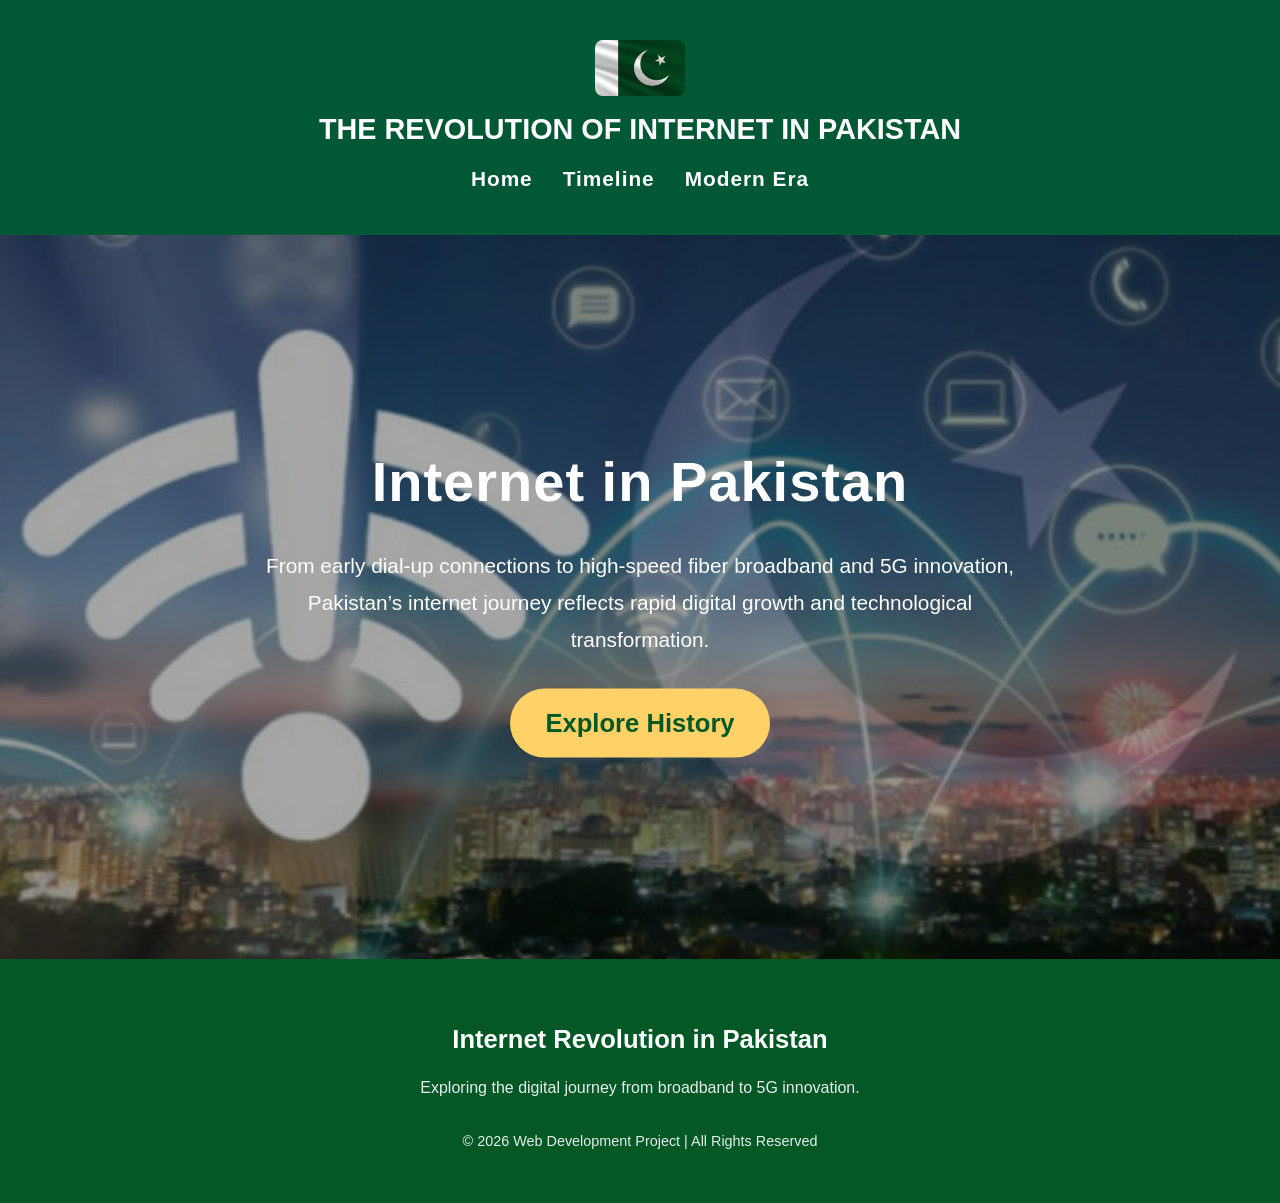
==== index.html @ 1b8028b3 "Add files via upload" ====
<!doctype html>
<html lang="en">
  <head>
    <meta charset="UTF-8" />
    <title>The revolution of internet in pakistan</title>
    <link rel="stylesheet" href="css/style.css" />
  </head>
  <body>
    <header>
      <nav>
        <img
          src="images/Pakistan-flag.jpg"
          alt="Flag of Pakistan"
          class="nav-flag"
        />
        <h1>THE REVOLUTION OF INTERNET IN PAKISTAN</h1>
        <ul>
          <li><a href="index.html">Home</a></li>
          <li><a href="timeline.html">Timeline</a></li>
          <li><a href="modern.html">Modern Era</a></li>
        </ul>
      </nav>
    </header>

    <main>
      <section class="hero-section">
        <img src="images/homeimg.jpg" alt="Internet in Pakistan" class="hero-image">

        <div class="hero-text">
          <h2>Internet in Pakistan</h2>
          <p>
            From early dial-up connections to high-speed fiber broadband and 5G innovation,
            Pakistan’s internet journey reflects rapid digital growth and technological transformation.
          </p>
          <a href="timeline.html" class="hero-btn">Explore History</a>
        </div>
      </section>
    </main>

    <script src="js/script.js"></script>
  </body>
  <footer class="footer">
    <div class="footer-container">
        <h3>Internet Revolution in Pakistan</h3>
        <p>Exploring the digital journey from broadband to 5G innovation.</p>
        <p class="footer-bottom">
            © 2026 Web Development Project | All Rights Reserved
        </p>
    </div>
</footer>
</html>
---- css/style.css ----
/* =========================
   GLOBAL STYLES
========================= */

* {
    margin: 0;
    padding: 0;
    box-sizing: border-box;
}

body {
    font-family: 'Segoe UI', Tahoma, sans-serif;
    background-color: #f4f6f9;
    color: #343333;
    line-height: 1.6;
}

/* =========================
   NAVIGATION
========================= */

nav {
    background: #015834;
    padding: 40px 40px;
    text-align: center;
}

nav h1 {
    color: #ffffff;
    margin: 10px 0;
    font-size: 1.8rem;
}

.nav-flag {
    width: 90px;
    height: auto;
    display: block;
    margin: 0 auto 10px auto;
}

nav ul {
    list-style: none;
    display: flex;
    justify-content: center;
    gap: 30px;
    margin-top: 10px;
}

nav ul li a {
    position: relative;
    color: white;
    text-decoration: none;
    font-size: 1.3rem;
    font-weight: 600;
    letter-spacing: 1px;
    padding-bottom: 5px;
    transition: color 0.3s ease;
}

/* Create hidden underline */
nav ul li a::after {
    content: '';
    position: absolute;
    left: 0;
    bottom: 0;
    width: 0%;
    height: 3px;
    background: #ffd166;   /* underline color */
    transition: width 0.3s ease;
}

/* On hover */
nav ul li a:hover::after {
    width: 100%;
}

nav ul li a:hover {
    color: #ffd166;
}

nav ul li a:focus {
    outline: 3px solid #ffd166;
    outline-offset: 3px;
}

/* =========================
   HERO SECTION (PRO VERSION)
========================= */

/* =========================
   PROFESSIONAL HERO SECTION
========================= */
nav h1 {
    color: #fefdfd;
    margin: 10px 0;
    font-size: 1.8rem;
    text-align: center;
}

.hero-section {
    position: relative;
    width: 100%;
    margin: 0;
    padding: 0;
}

/* Remove box width limit */
.hero-box {
    position: relative;
    width: 100%;
    height: 600px;  /* strong hero height */
    overflow: hidden;
}

/* Hero Image */
.hero-image {
    width: 100%;
    height: 100%;
    object-fit: cover;
    filter: brightness(65%);
    display: block;
}

/* Overlay Text */
.hero-text {
    position: absolute;
    top: 50%;
    left: 50%;
    transform: translate(-50%, -50%);
    text-align: center;
    color: white;
    width: 90%;
    max-width: 800px;
}

.hero-text h2 {
    font-size: 3.5rem;
    font-weight: 700;
    margin-bottom: 20px;
    letter-spacing: 1px;
}

.hero-text p {
    font-size: 1.3rem;
    line-height: 1.8;
}
body {
    margin: 0;
}

header {
    margin: 0;
}
/* =========================
   HERO BUTTON
========================= */

.hero-btn {
    display: inline-block;
    margin-top: 30px;
    padding: 14px 35px;
    background: #ffd166;
    color: #035826;
    font-size: 1.6rem;
    font-weight: 600;
    text-decoration: none;
    border-radius: 50px;
    transition: all 0.3s ease;
}

/* Hover Effect */
.hero-btn:hover {
    background: white;
    transform: translateY(-4px);
    box-shadow: 0 10px 25px rgba(0, 0, 0, 0.2);
}

/* =========================
   EVENT CARD DESIGN
========================= */

.event-card {
    background: white;
    padding: 40px;              
    border-radius: 16px;        
    box-shadow: 0 10px 25px rgba(0, 0, 0, 0.08);
    transition: transform 0.3s ease, box-shadow 0.3s ease;
    min-height: 350px;          /* makes box taller */
}

.event-card h3 {
    margin-bottom: 10px;
    color: #035826;
    font-size: 1.75rem;
}

.event-card p {
    font-size: 1.35rem;
    color: #555;
}

.event-card:hover {
    transform: translateY(-8px);
    box-shadow: 0 12px 25px rgba(0, 0, 0, 0.12);
}
.event-image {
    width: 60%;
    height: 200px;
    object-fit: cover;
    border-radius: 8px;
    margin-bottom: 15px;
}
.event-card {
    position: relative;
}

/* Left column dots */
.event-card:nth-child(odd)::before {
    content: '';
    position: absolute;
    top: 30px;
    right: -22px;
    width: 15px;
    height: 15px;
    background: white;
    border: 4px solid #035826;
    border-radius: 50%;
}

/* Right column dots */
.event-card:nth-child(even)::before {
    content: '';
    position: absolute;
    top: 30px;
    left: -22px;
    width: 15px;
    height: 15px;
    background: white;
    border: 4px solid #035826;
    border-radius: 50%;
}
.timeline-container {
    position: relative;   
    display: grid;
    grid-template-columns: repeat(2, 1fr);
    gap: 40px;
    max-width: 95%;
    margin: 80px auto;
}
.timeline-container::after {
    content: '';
    position: absolute;
    top: 0;
    bottom: 0;
    left: 50%;
    transform: translateX(-50%);
    width: 4px;
    background: #035826;
}
/* =========================
   FOOTER
========================= */

.footer {
    background: #035826;
    color: white;
    padding: 60px 20px 30px;
    margin-top: 0px;
}

.footer-container {
    max-width: 1100px;
    margin: auto;
    text-align: center;
}

.footer h3 {
    margin-bottom: 15px;
    font-size: 1.6rem;
}

.footer p {
    opacity: 0.9;
    margin-bottom: 20px;
}

.footer-links {
    margin: 20px 0;
}

.footer-links a {
    color: #ffd166;
    text-decoration: none;
    margin: 0px;
    font-weight: 600;
    transition: 0.3s ease;
}

.footer-links a:hover {
    color: white;
}

.footer-bottom {
    margin-top: 30px;
    font-size: 0.9rem;
    opacity: 0.7;
}

/* =========================
   MODERN PAGE SECTION
========================= */

.modern-section {
    background: white;
    margin: 30px auto;
    padding: 30px;
    max-width: 500px;
    border-radius: 12px;
    box-shadow: 0 6px 18px rgba(0, 0, 0, 0.05);
}

.modern-section h2 {
    color: #118ab2;
    margin-bottom: 10px;
}


/* =========================
   GENERAL IMAGES (NOT HERO)
========================= */

img:not(.hero-image) {
    max-width: 100%;
    height: auto;
    border-radius: 8px;
}

/* =========================
   RESPONSIVE DESIGN
========================= */

@media (max-width: 768px) {
    .timeline-container {
        grid-template-columns: 1fr;
    }

    .timeline-container::after {
        display: none;
    }

    .event-card::before {
        display: none;
    }
}
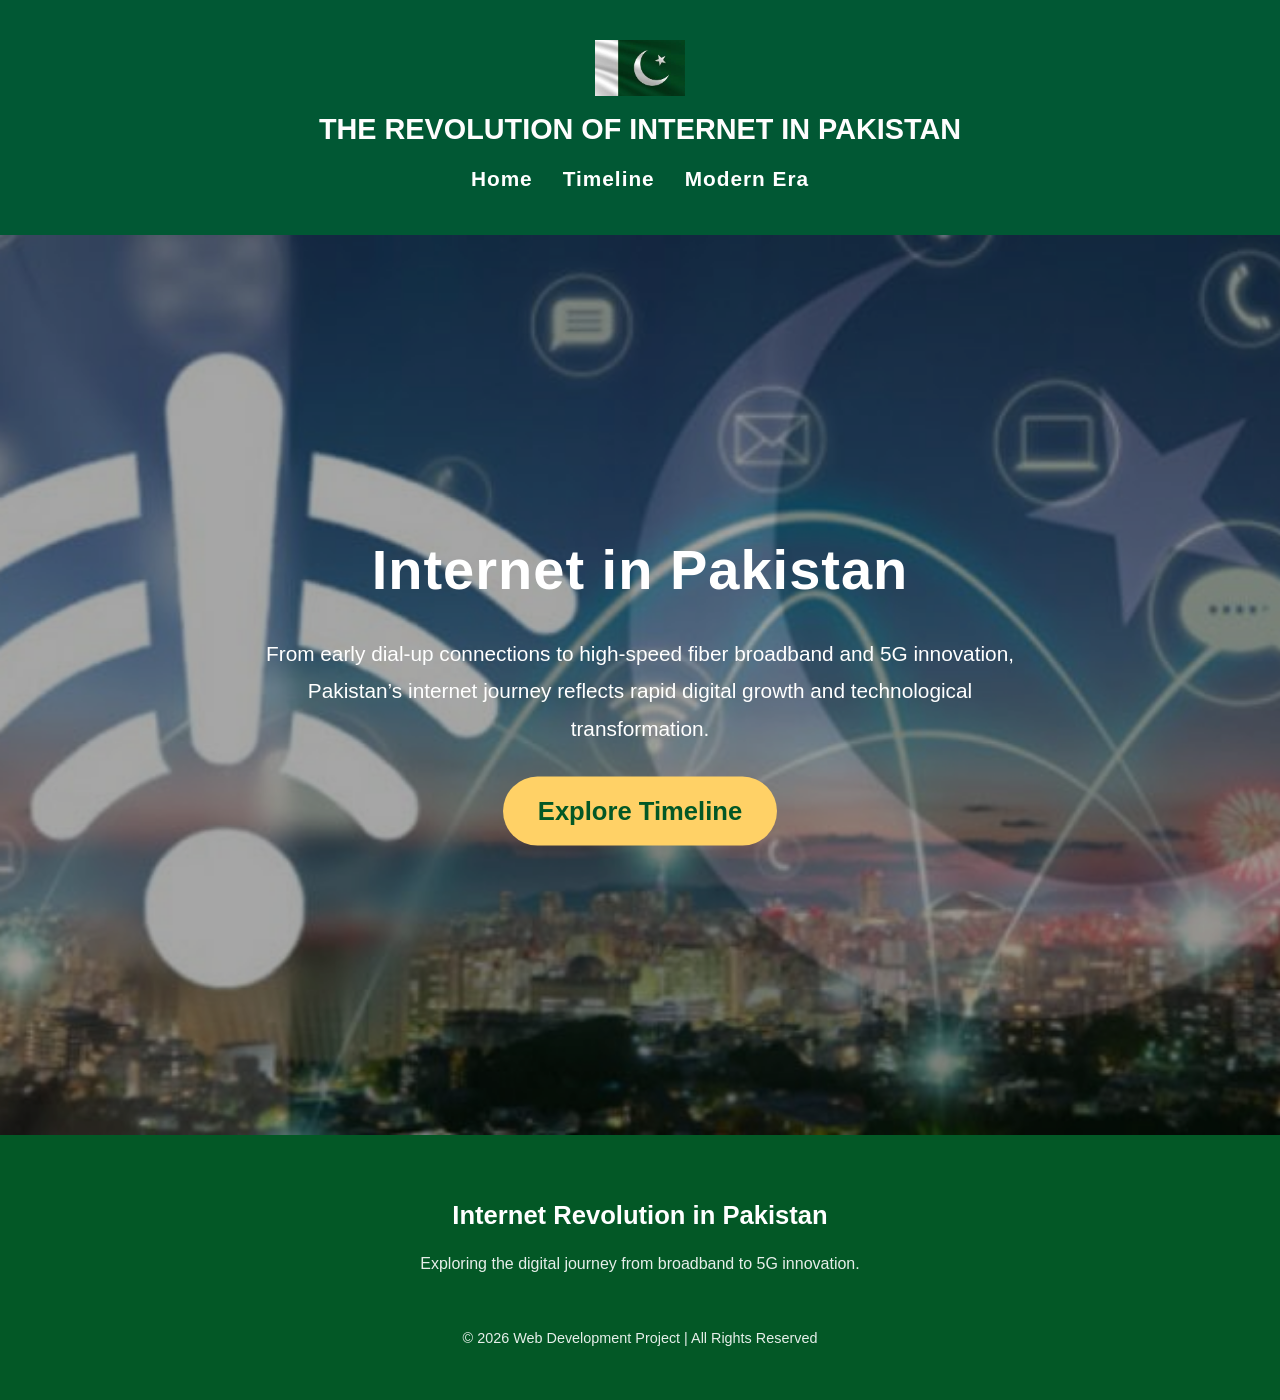
==== commit ae7b67e4: "Add files via upload" ====
--- a/index.html
+++ b/index.html
@@ -1,9 +1,10 @@
 <!doctype html>
 <html lang="en">
   <head>
-    <meta charset="UTF-8" />
+    <meta charset="UTF-8">
+    <meta name="viewport" content="width=device-width, initial-scale=1.0">
     <title>The revolution of internet in pakistan</title>
-    <link rel="stylesheet" href="css/style.css" />
+    <link rel="stylesheet" href="css/style.css">
   </head>
   <body>
     <header>
@@ -11,8 +12,7 @@
         <img
           src="images/Pakistan-flag.jpg"
           alt="Flag of Pakistan"
-          class="nav-flag"
-        />
+          class="nav-flag">
         <h1>THE REVOLUTION OF INTERNET IN PAKISTAN</h1>
         <ul>
           <li><a href="index.html">Home</a></li>
@@ -23,29 +23,31 @@
     </header>
 
     <main>
-      <section class="hero-section">
-        <img src="images/homeimg.jpg" alt="Internet in Pakistan" class="hero-image">
+        <section class="hero-section">
+  <div class="hero-box">
+    <img
+      src="images/homeimg.jpg"
+      alt="Internet in Pakistan"
+      class="hero-image"
+    >
 
-        <div class="hero-text">
-          <h2>Internet in Pakistan</h2>
-          <p>
-            From early dial-up connections to high-speed fiber broadband and 5G innovation,
-            Pakistan’s internet journey reflects rapid digital growth and technological transformation.
-          </p>
-          <a href="timeline.html" class="hero-btn">Explore History</a>
-        </div>
-      </section>
+    <div class="hero-text">
+      <h2>Internet in Pakistan</h2>
+      <p>From early dial-up connections to high-speed fiber broadband and 5G innovation, Pakistan’s internet journey reflects rapid digital growth and technological transformation.</p>
+      <a href="timeline.html" class="hero-btn">Explore Timeline</a>
+    </div>
+  </div>
+</section>
     </main>
-
-    <script src="js/script.js"></script>
-  </body>
-  <footer class="footer">
-    <div class="footer-container">
+    <footer class="footer">
+      <div class="footer-container">
         <h3>Internet Revolution in Pakistan</h3>
         <p>Exploring the digital journey from broadband to 5G innovation.</p>
         <p class="footer-bottom">
-            © 2026 Web Development Project | All Rights Reserved
+          © 2026 Web Development Project | All Rights Reserved
         </p>
-    </div>
-</footer>
-</html>+      </div>
+    </footer>
+    <script src="js/script.js"></script>
+  </body>
+</html>
--- a/css/style.css
+++ b/css/style.css
@@ -1,6 +1,4 @@
-/* =========================
-   GLOBAL STYLES
-========================= */
+
 
 * {
     margin: 0;
@@ -13,11 +11,10 @@
     background-color: #f4f6f9;
     color: #343333;
     line-height: 1.6;
-}
-
-/* =========================
-   NAVIGATION
-========================= */
+    margin: 0;
+}
+
+
 
 nav {
     background: #015834;
@@ -57,7 +54,7 @@
     transition: color 0.3s ease;
 }
 
-/* Create hidden underline */
+
 nav ul li a::after {
     content: '';
     position: absolute;
@@ -65,7 +62,7 @@
     bottom: 0;
     width: 0%;
     height: 3px;
-    background: #ffd166;   /* underline color */
+    background: #ffd166;   
     transition: width 0.3s ease;
 }
 
@@ -83,13 +80,7 @@
     outline-offset: 3px;
 }
 
-/* =========================
-   HERO SECTION (PRO VERSION)
-========================= */
-
-/* =========================
-   PROFESSIONAL HERO SECTION
-========================= */
+
 nav h1 {
     color: #fefdfd;
     margin: 10px 0;
@@ -104,12 +95,13 @@
     padding: 0;
 }
 
-/* Remove box width limit */
+
 .hero-box {
     position: relative;
     width: 100%;
-    height: 600px;  /* strong hero height */
+    height: 100vh;  /* strong hero height */
     overflow: hidden;
+    
 }
 
 /* Hero Image */
@@ -144,16 +136,11 @@
     font-size: 1.3rem;
     line-height: 1.8;
 }
-body {
-    margin: 0;
-}
 
 header {
     margin: 0;
 }
-/* =========================
-   HERO BUTTON
-========================= */
+
 
 .hero-btn {
     display: inline-block;
@@ -168,16 +155,13 @@
     transition: all 0.3s ease;
 }
 
-/* Hover Effect */
+
 .hero-btn:hover {
     background: white;
     transform: translateY(-4px);
     box-shadow: 0 10px 25px rgba(0, 0, 0, 0.2);
 }
 
-/* =========================
-   EVENT CARD DESIGN
-========================= */
 
 .event-card {
     background: white;
@@ -214,7 +198,7 @@
     position: relative;
 }
 
-/* Left column dots */
+
 .event-card:nth-child(odd)::before {
     content: '';
     position: absolute;
@@ -227,7 +211,7 @@
     border-radius: 50%;
 }
 
-/* Right column dots */
+
 .event-card:nth-child(even)::before {
     content: '';
     position: absolute;
@@ -257,20 +241,21 @@
     width: 4px;
     background: #035826;
 }
-/* =========================
-   FOOTER
-========================= */
+
+
 
 .footer {
     background: #035826;
     color: white;
     padding: 60px 20px 30px;
-    margin-top: 0px;
 }
 
 .footer-container {
     max-width: 1100px;
     margin: auto;
+    display: flex;
+    flex-direction: column;
+    align-items: center;
     text-align: center;
 }
 
@@ -282,6 +267,7 @@
 .footer p {
     opacity: 0.9;
     margin-bottom: 20px;
+    max-width: 600px;
 }
 
 .footer-links {
@@ -291,7 +277,7 @@
 .footer-links a {
     color: #ffd166;
     text-decoration: none;
-    margin: 0px;
+    margin: 0 10px;
     font-weight: 600;
     transition: 0.3s ease;
 }
@@ -306,15 +292,14 @@
     opacity: 0.7;
 }
 
-/* =========================
-   MODERN PAGE SECTION
-========================= */
+
 
 .modern-section {
     background: white;
     margin: 30px auto;
     padding: 30px;
-    max-width: 500px;
+    max-width: 100%;
+    text-align: center;
     border-radius: 12px;
     box-shadow: 0 6px 18px rgba(0, 0, 0, 0.05);
 }
@@ -322,22 +307,42 @@
 .modern-section h2 {
     color: #118ab2;
     margin-bottom: 10px;
-}
-
-
-/* =========================
-   GENERAL IMAGES (NOT HERO)
-========================= */
-
-img:not(.hero-image) {
-    max-width: 100%;
+
+}
+
+
+.modern-hero {
+    width: 100%;
+}
+
+.modern-hero img {
+    width: 100%;
     height: auto;
+    display: block;
+}
+.hero-overlay {
+    position: absolute;
+    top: 50%;
+    left: 50%;
+    transform: translate(-50%, -50%);
+    color: white;
+    text-align: center;
+    background: rgba(0, 0, 0, 0.6); 
+    padding: 20px 30px;
     border-radius: 8px;
 }
 
-/* =========================
-   RESPONSIVE DESIGN
-========================= */
+.hero-overlay h2 {
+    margin: 0;
+    font-size: 30px;
+}
+
+.hero-overlay p {
+    margin-top: 10px;
+    font-size: 16px;
+}
+
+
 
 @media (max-width: 768px) {
     .timeline-container {
@@ -351,4 +356,82 @@
     .event-card::before {
         display: none;
     }
-}+}
+@media (max-width: 768px) {
+
+    .hero-text h2 {
+        font-size: 2rem;
+    }
+
+    .hero-text p {
+        font-size: 1rem;
+        padding: 0 15px;
+    }
+
+    .hero-btn {
+        padding: 10px 20px;
+        font-size: 1rem;
+    }
+
+    .hero-section {
+        overflow: hidden;
+    }
+}
+@media (max-width: 768px) {
+    nav ul {
+        flex-direction: column;
+        text-align: center;
+    }
+
+    nav ul li {
+        margin: 10px 0;
+    }
+}
+img {
+    max-width: 100%;
+    height: auto;
+}
+
+
+@media (max-width: 768px) {
+    .hero-box {
+        height: 450px;
+    }
+    .hero-text h2 {
+    font-size: 2rem;
+}
+
+.hero-text p {
+    font-size: 1rem;
+}
+.hero-btn {
+    font-size: 1rem;
+    padding: 10px 20px;
+}
+ nav {
+        padding: 20px;
+    }
+}
+@media (max-width: 768px) {
+    .footer {
+        padding: 40px 15px 20px;
+    }
+
+    .footer h3 {
+        font-size: 1.3rem;
+    }
+
+    .footer p {
+        font-size: 0.95rem;
+    }
+
+    .footer-links {
+        display: flex;
+        flex-direction: column;
+        gap: 10px;
+    }
+
+    .footer-links a {
+        margin: 5px 0;
+    }
+}
